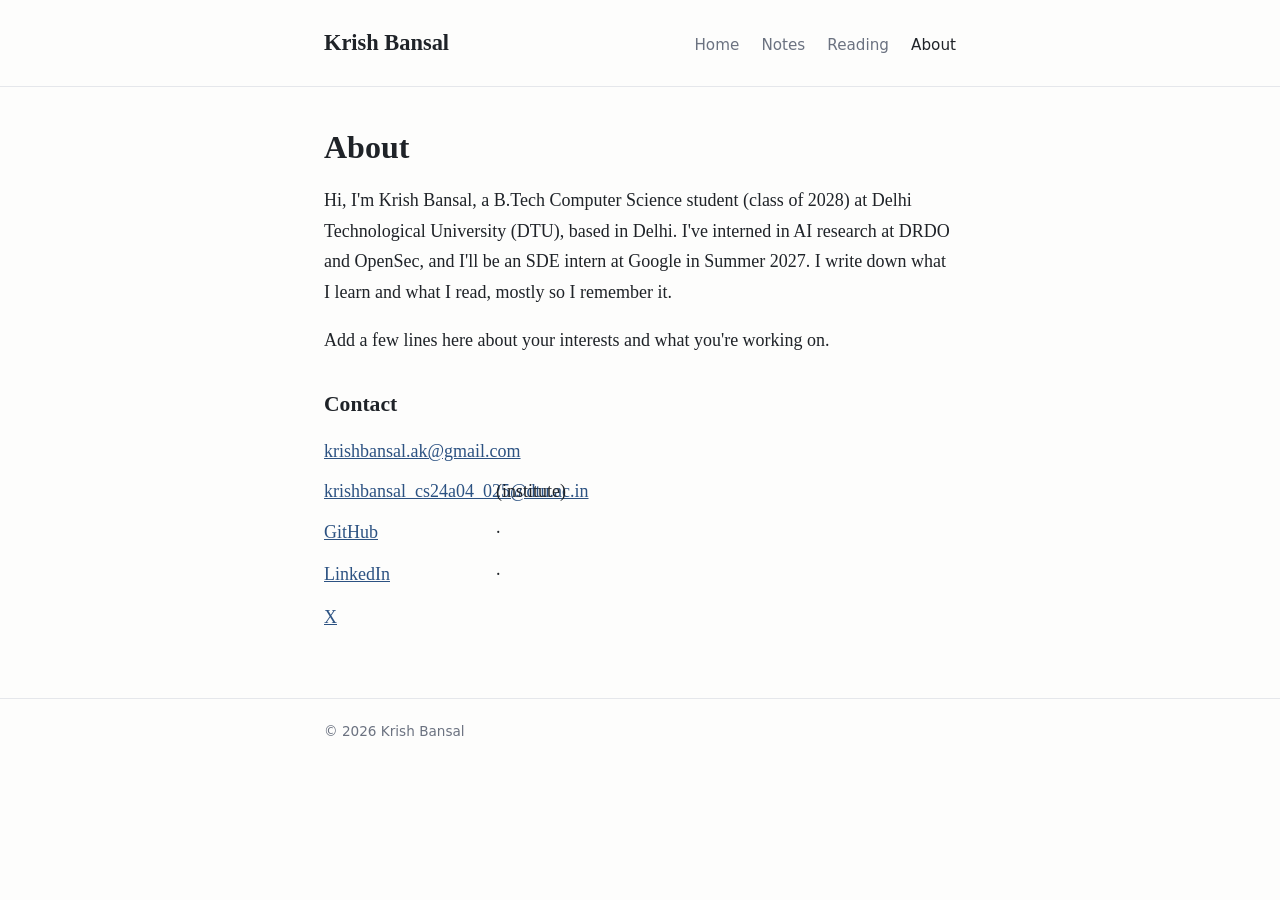
==== about.html @ d8355c62 "Initial commit: personal blog site Co-Authored-By: Claude Sonnet 5.5 <noreply@anthropic.com>" ====
<!DOCTYPE html>
<html lang="en">
<head>
  <meta charset="utf-8">
  <meta name="viewport" content="width=device-width, initial-scale=1">
  <title>About — Krish Bansal</title>
  <link rel="stylesheet" href="/style.css">
</head>
<body>
  <header class="site">
    <div class="wrap">
      <a class="title" href="/index.html">Krish Bansal</a>
      <nav>
        <a href="/index.html">Home</a>
        <a href="/notes.html">Notes</a>
        <a href="/reading.html">Reading</a>
        <a href="/about.html" aria-current="page">About</a>
      </nav>
    </div>
  </header>

  <main class="wrap">
    <h1>About</h1>
    <p>Hi, I'm Krish Bansal, a B.Tech Computer Science student (class of 2028) at Delhi Technological University (DTU), based in Delhi. I've interned in AI research at DRDO and OpenSec, and I'll be an SDE intern at Google in Summer 2027. I write down what I learn and what I read, mostly so I remember it.</p>
    <p>Add a few lines here about your interests and what you're working on.</p>
    <h2>Contact</h2>
    <ul class="plain">
      <li><a href="mailto:krishbansal.ak@gmail.com">krishbansal.ak@gmail.com</a></li>
      <li><a href="mailto:krishbansal_cs24a04_025@dtu.ac.in">krishbansal_cs24a04_025@dtu.ac.in</a> (institute)</li>
      <li><a href="https://github.com/KrishBnsl">GitHub</a> &middot; <a href="https://www.linkedin.com/in/krish--bansal">LinkedIn</a> &middot; <a href="https://x.com/Ba94424664Ak">X</a></li>
    </ul>
  </main>

  <footer class="site">
    <div class="wrap">&copy; 2026 Krish Bansal</div>
  </footer>
</body>
</html>
---- style.css ----
:root {
  --bg: #fdfdfc;
  --fg: #1f2328;
  --muted: #6b7280;
  --accent: #2c5282;
  --border: #e5e7eb;
  --code-bg: #f4f4f2;
}
@media (prefers-color-scheme: dark) {
  :root {
    --bg: #15171a;
    --fg: #e6e6e3;
    --muted: #9aa0a6;
    --accent: #8ab4f8;
    --border: #2d3036;
    --code-bg: #1e2125;
  }
}

* { box-sizing: border-box; }

body {
  margin: 0;
  background: var(--bg);
  color: var(--fg);
  font: 18px/1.7 Georgia, "Times New Roman", serif;
}

a { color: var(--accent); }

.wrap { max-width: 42rem; margin: 0 auto; padding: 0 1.25rem; }

header.site { border-bottom: 1px solid var(--border); padding: 1.5rem 0; }
header.site .wrap { display: flex; flex-wrap: wrap; justify-content: space-between; align-items: baseline; gap: 0.75rem; }
header.site .title { font-size: 1.4rem; font-weight: bold; text-decoration: none; color: var(--fg); }
nav a {
  margin-left: 1.1rem;
  text-decoration: none;
  font: 0.95rem system-ui, sans-serif;
  color: var(--muted);
}
nav a:hover, nav a[aria-current="page"] { color: var(--fg); }

main.wrap { padding-top: 2.5rem; padding-bottom: 3rem; }

h1, h2, h3 { line-height: 1.25; }
h1 { font-size: 2rem; margin: 0 0 0.5rem; }
h2 { font-size: 1.35rem; margin-top: 2.2rem; }

.meta { font: 0.85rem system-ui, sans-serif; color: var(--muted); }
.tag {
  display: inline-block;
  font: 0.75rem system-ui, sans-serif;
  border: 1px solid var(--border);
  border-radius: 999px;
  padding: 0 0.6rem;
  margin-right: 0.25rem;
  color: var(--muted);
}

hr { border: 0; border-top: 1px solid var(--border); margin: 2rem 0; }

.intro { display: flex; gap: 1.5rem; align-items: center; margin-bottom: 1.5rem; }
.intro img { border-radius: 50%; object-fit: cover; flex-shrink: 0; }
.intro h1 { margin: 0 0 0.25rem; }
.intro p { margin: 0.25rem 0; }
.links { font: 0.95rem system-ui, sans-serif; }

ul.plain { list-style: none; padding: 0; }
ul.plain li { margin: 0.6rem 0; display: grid; grid-template-columns: 10rem 1fr; gap: 0.75rem; }
.date { font: 0.85rem system-ui, sans-serif; color: var(--muted); }

@media (max-width: 36rem) {
  .intro { flex-direction: column; align-items: flex-start; }
  ul.plain li { grid-template-columns: 1fr; gap: 0; }
}

.post-list { list-style: none; padding: 0; margin: 0; }
.post-list li { padding: 1.25rem 0; border-bottom: 1px solid var(--border); }
.post-list h2 { margin: 0.2rem 0; font-size: 1.25rem; }
.post-list h2 a { text-decoration: none; color: var(--fg); }
.post-list h2 a:hover { color: var(--accent); }
.post-list p { margin: 0.4rem 0 0; color: var(--muted); font-size: 1rem; }

article blockquote {
  margin: 1.5rem 0;
  padding-left: 1rem;
  border-left: 3px solid var(--border);
  color: var(--muted);
}
code, pre { font: 0.9em ui-monospace, Menlo, monospace; background: var(--code-bg); border-radius: 4px; }
code { padding: 0.1em 0.3em; }
pre { padding: 1rem; overflow-x: auto; }
pre code { padding: 0; }

footer.site { border-top: 1px solid var(--border); padding: 1.5rem 0; font: 0.85rem system-ui, sans-serif; color: var(--muted); }
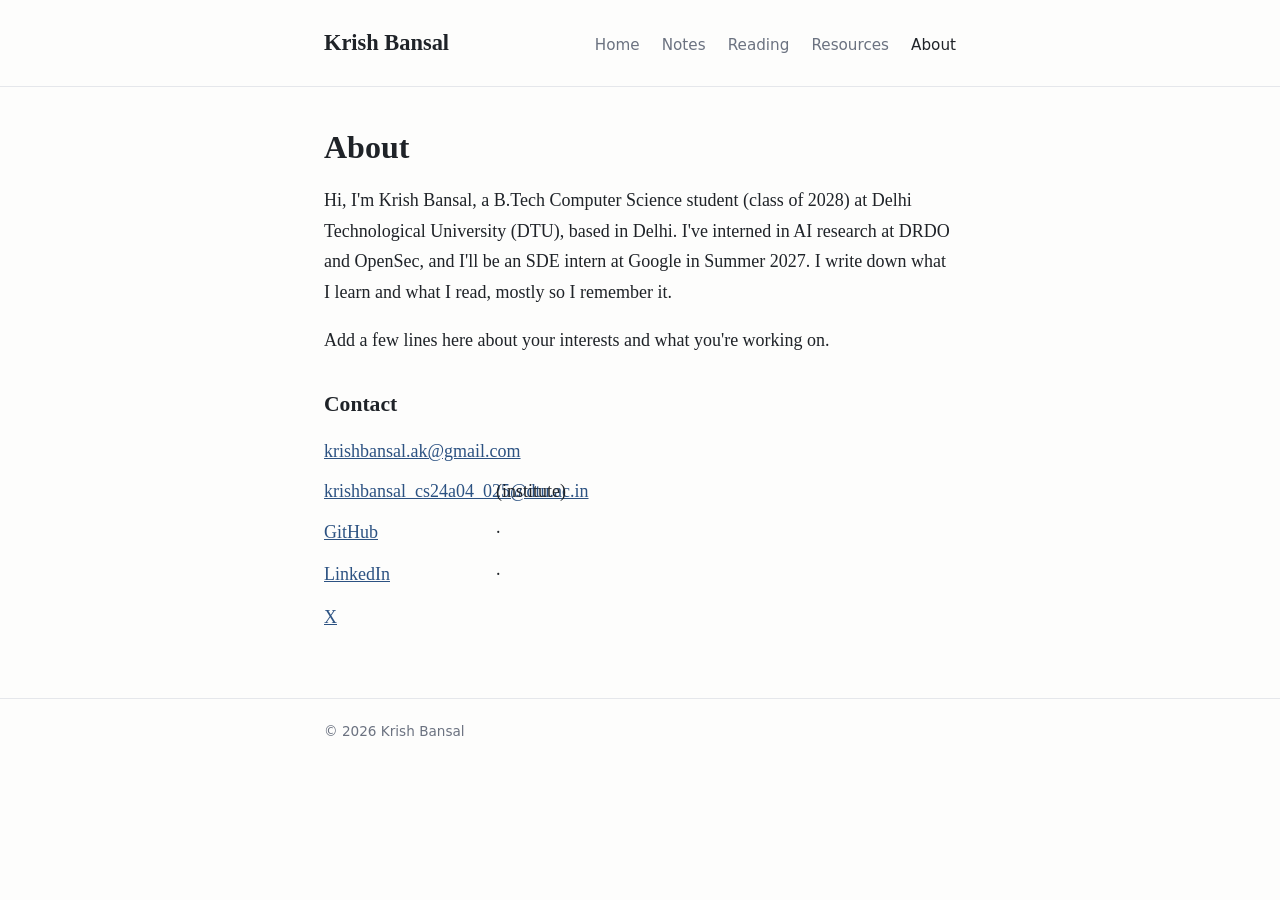
==== commit cd0a766b: "Add Resources link to nav" ====
--- a/about.html
+++ b/about.html
@@ -14,6 +14,7 @@
         <a href="/index.html">Home</a>
         <a href="/notes.html">Notes</a>
         <a href="/reading.html">Reading</a>
+        <a href="/resources/">Resources</a>
         <a href="/about.html" aria-current="page">About</a>
       </nav>
     </div>
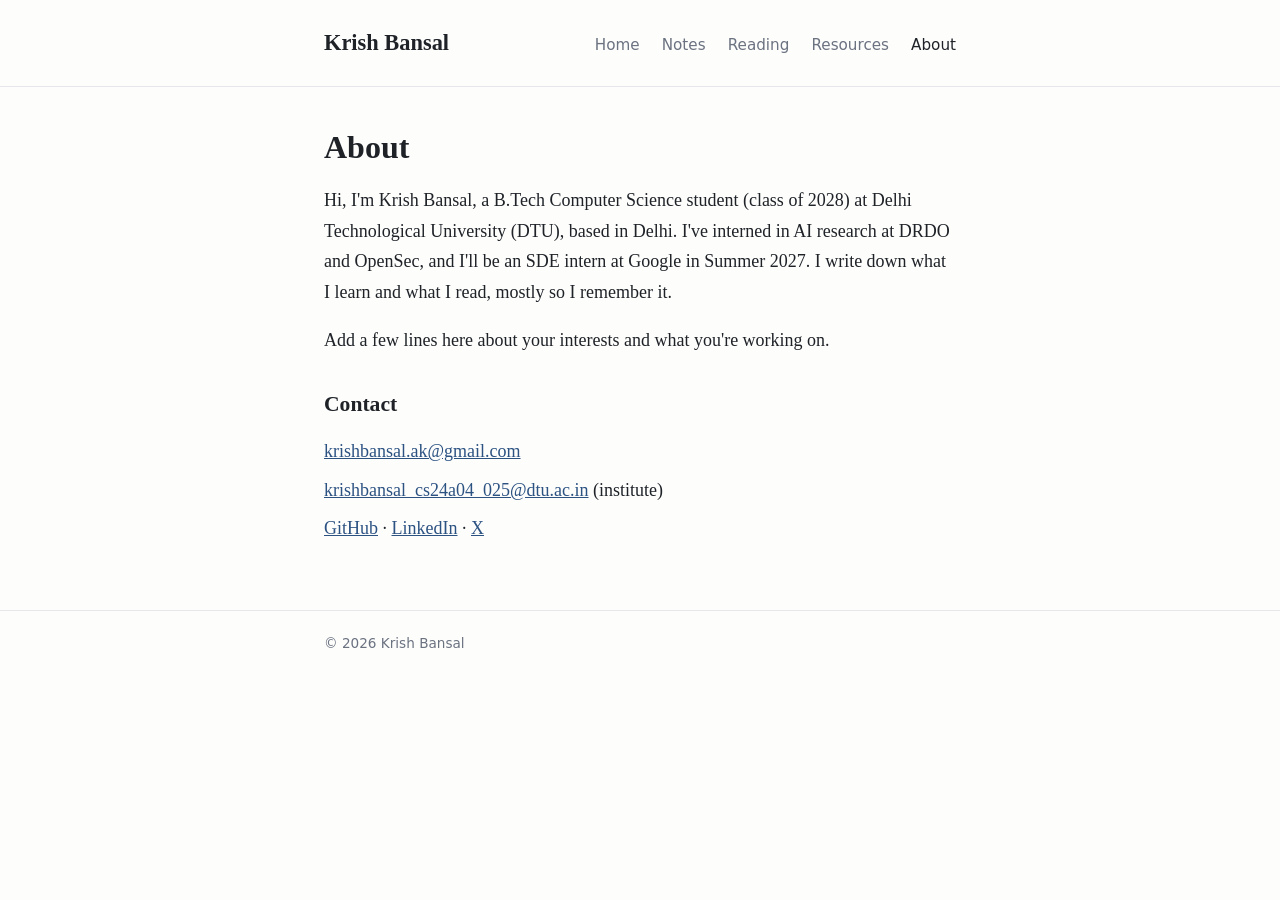
==== commit 321cf141: "Fix contact list layout on About" ====
--- a/about.html
+++ b/about.html
@@ -25,7 +25,7 @@
     <p>Hi, I'm Krish Bansal, a B.Tech Computer Science student (class of 2028) at Delhi Technological University (DTU), based in Delhi. I've interned in AI research at DRDO and OpenSec, and I'll be an SDE intern at Google in Summer 2027. I write down what I learn and what I read, mostly so I remember it.</p>
     <p>Add a few lines here about your interests and what you're working on.</p>
     <h2>Contact</h2>
-    <ul class="plain">
+    <ul class="contact">
       <li><a href="mailto:krishbansal.ak@gmail.com">krishbansal.ak@gmail.com</a></li>
       <li><a href="mailto:krishbansal_cs24a04_025@dtu.ac.in">krishbansal_cs24a04_025@dtu.ac.in</a> (institute)</li>
       <li><a href="https://github.com/KrishBnsl">GitHub</a> &middot; <a href="https://www.linkedin.com/in/krish--bansal">LinkedIn</a> &middot; <a href="https://x.com/Ba94424664Ak">X</a></li>
--- a/style.css
+++ b/style.css
@@ -94,3 +94,6 @@
 pre code { padding: 0; }
 
 footer.site { border-top: 1px solid var(--border); padding: 1.5rem 0; font: 0.85rem system-ui, sans-serif; color: var(--muted); }
+
+.contact { list-style: none; padding: 0; }
+.contact li { margin: 0.5rem 0; }
